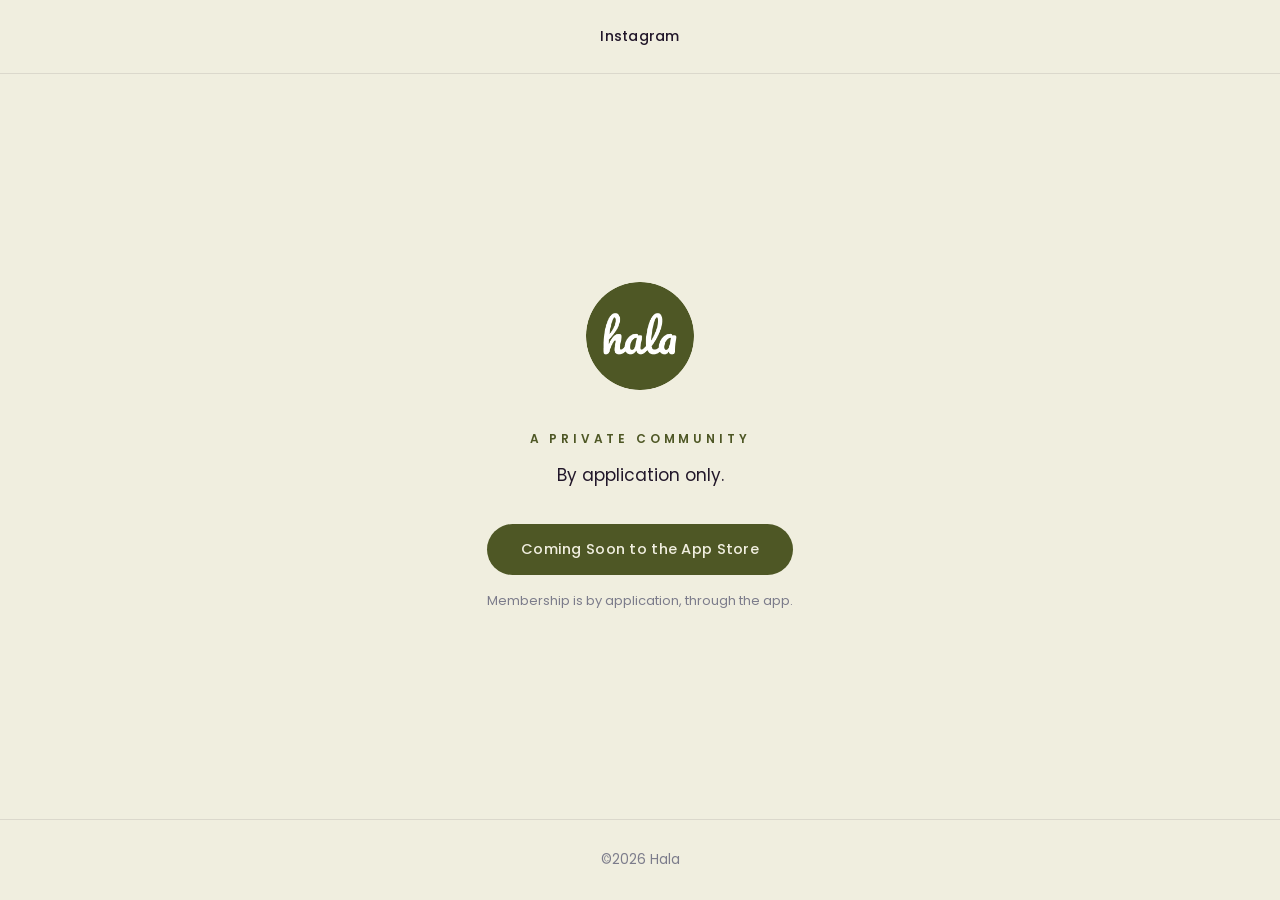
==== index.html @ a0717413 "Hala marketing site — Raya-style single page in the house design Co-Authored-By: Claude Fable 5 <nor" ====
<!doctype html>
<html lang="en">
<head>
  <meta charset="utf-8" />
  <meta name="viewport" content="width=device-width, initial-scale=1" />
  <title>Hala — A Private Community</title>
  <meta name="description" content="Hala is a private, members-only community. Membership is by application only." />
  <link rel="icon" type="image/png" href="logo.png" />
  <link rel="apple-touch-icon" href="logo.png" />
  <meta property="og:title" content="Hala — A Private Community" />
  <meta property="og:description" content="A private, members-only community. By application only." />
  <meta property="og:image" content="https://halatheapp.com/logo.png" />
  <link rel="preconnect" href="https://fonts.googleapis.com" />
  <link rel="preconnect" href="https://fonts.gstatic.com" crossorigin />
  <link href="https://fonts.googleapis.com/css2?family=Poppins:wght@400;500;600&display=swap" rel="stylesheet" />
  <style>
    :root {
      --cream: #F0EEDF;
      --ink: #22172A;
      --olive: #4E5725;
      --muted: #7C7C8B;
      --hairline: rgba(34, 23, 42, 0.10);
    }
    * { margin: 0; padding: 0; box-sizing: border-box; }
    html, body { height: 100%; }
    body {
      font-family: 'Poppins', system-ui, -apple-system, sans-serif;
      background: var(--cream);
      color: var(--ink);
      display: flex;
      flex-direction: column;
      min-height: 100vh;
      -webkit-font-smoothing: antialiased;
    }
    a { color: inherit; text-decoration: none; }

    nav {
      display: flex;
      justify-content: center;
      gap: 44px;
      padding: 26px 24px;
      border-bottom: 1px solid var(--hairline);
    }
    nav a {
      font-size: 14px;
      font-weight: 500;
      letter-spacing: 0.02em;
      color: var(--ink);
      transition: color 0.2s ease;
    }
    nav a:hover { color: var(--olive); }

    main {
      flex: 1;
      display: flex;
      flex-direction: column;
      align-items: center;
      justify-content: center;
      text-align: center;
      padding: 64px 24px;
    }
    .logo {
      width: 108px;
      height: 108px;
      border-radius: 50%;
    }
    .overline {
      margin-top: 40px;
      font-size: 12px;
      font-weight: 600;
      letter-spacing: 0.32em;
      text-transform: uppercase;
      color: var(--olive);
    }
    .line {
      margin-top: 14px;
      font-size: 17px;
      font-weight: 400;
      color: var(--ink);
    }
    .pill {
      display: inline-block;
      margin-top: 36px;
      padding: 15px 34px;
      border-radius: 999px;
      background: var(--olive);
      color: var(--cream);
      font-size: 14.5px;
      font-weight: 500;
      letter-spacing: 0.02em;
    }
    .note {
      margin-top: 16px;
      font-size: 13px;
      color: var(--muted);
    }

    footer {
      border-top: 1px solid var(--hairline);
      padding: 30px 24px;
      display: flex;
      justify-content: center;
      gap: 44px;
      font-size: 13.5px;
      color: var(--muted);
    }
    footer a { color: var(--muted); transition: color 0.2s ease; }
    footer a:hover { color: var(--olive); }

    @media (max-width: 480px) {
      nav, footer { gap: 28px; }
      .logo { width: 92px; height: 92px; }
      .line { font-size: 16px; }
    }
  </style>
</head>
<body>
  <nav>
    <a href="https://instagram.com/halatheapp" target="_blank" rel="noopener">Instagram</a>
  </nav>

  <main>
    <img class="logo" src="logo.png" alt="Hala" width="108" height="108" />
    <p class="overline">A Private Community</p>
    <p class="line">By application only.</p>
    <span class="pill">Coming Soon to the App&nbsp;Store</span>
    <p class="note">Membership is by application, through the app.</p>
  </main>

  <footer>
    <span>&copy;2026 Hala</span>
  </footer>
</body>
</html>
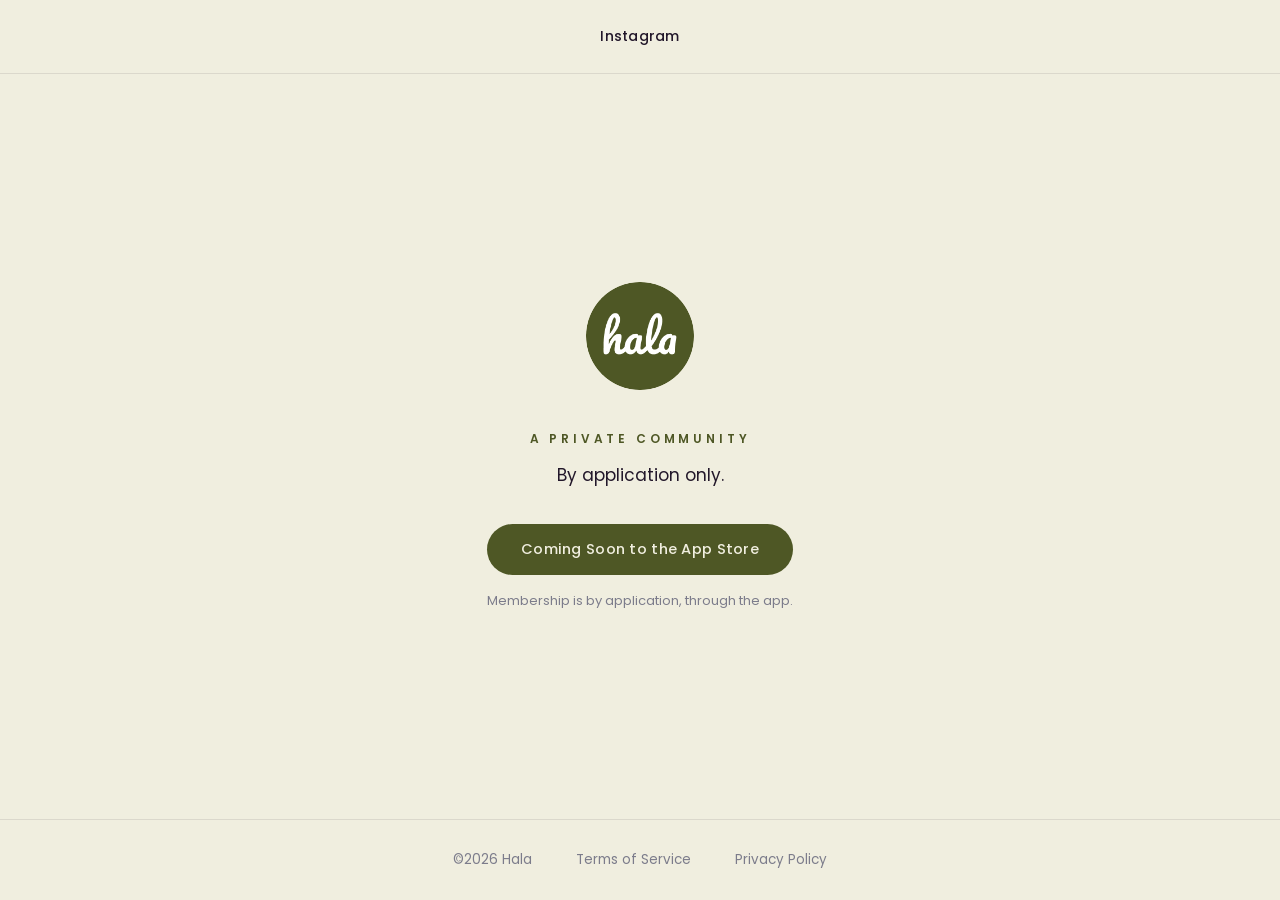
==== commit d0ae2915: "Publish Terms of Service and Privacy Policy pages Both include the AI sections (human committee deci" ====
--- a/index.html
+++ b/index.html
@@ -129,6 +129,8 @@
 
   <footer>
     <span>&copy;2026 Hala</span>
+    <a href="/terms.html">Terms of Service</a>
+    <a href="/privacy.html">Privacy Policy</a>
   </footer>
 </body>
 </html>
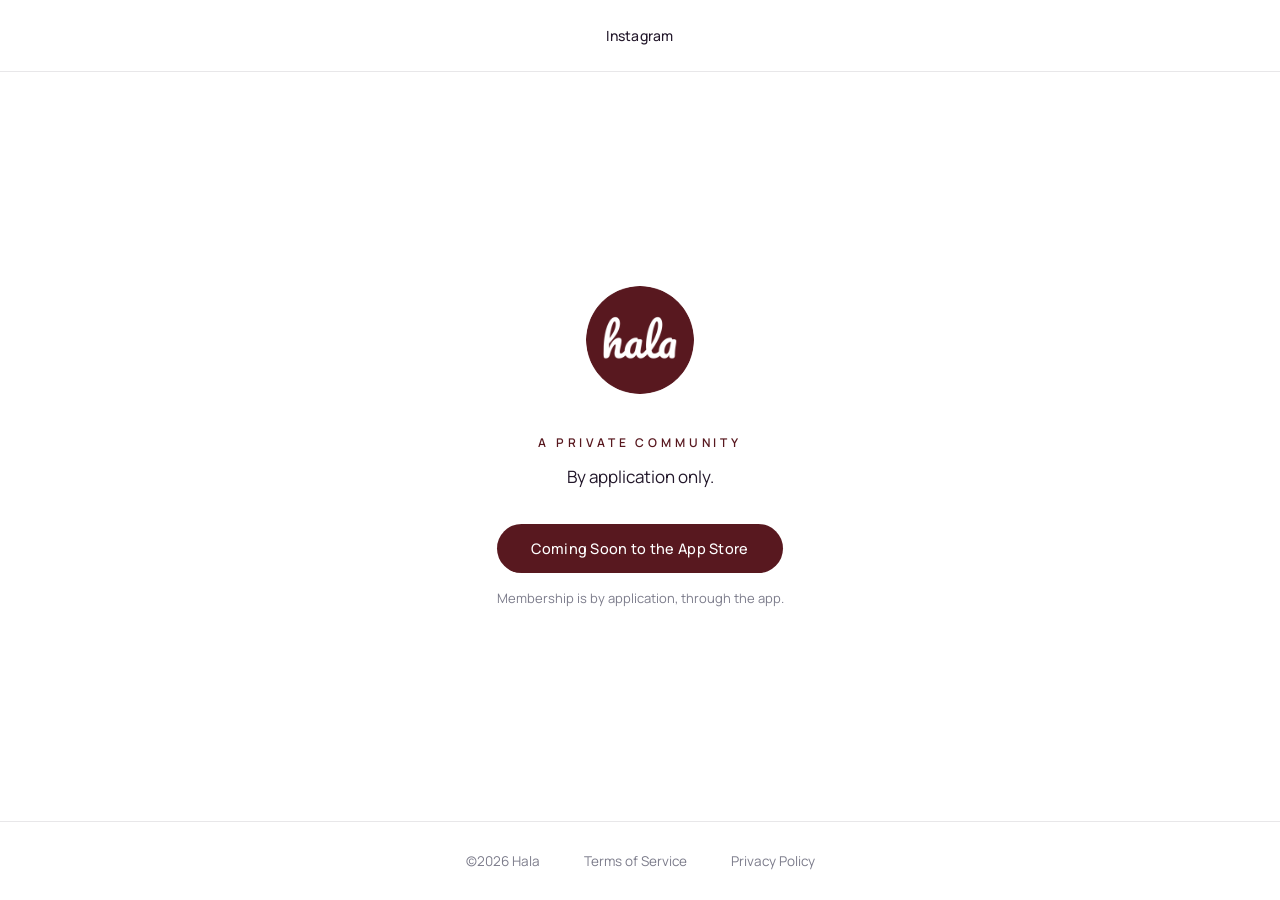
==== commit d4e055de: "Rebrand: wine + white palette, Manrope, new logo (site + dashboard) Co-Authored-By: Claude Fable 5 <" ====
--- a/index.html
+++ b/index.html
@@ -12,19 +12,19 @@
   <meta property="og:image" content="https://halatheapp.com/logo.png" />
   <link rel="preconnect" href="https://fonts.googleapis.com" />
   <link rel="preconnect" href="https://fonts.gstatic.com" crossorigin />
-  <link href="https://fonts.googleapis.com/css2?family=Poppins:wght@400;500;600&display=swap" rel="stylesheet" />
+  <link href="https://fonts.googleapis.com/css2?family=Manrope:wght@400;500;600;700&display=swap" rel="stylesheet" />
   <style>
     :root {
-      --cream: #F0EEDF;
+      --cream: #FFFFFF;
       --ink: #22172A;
-      --olive: #4E5725;
+      --olive: #58181F;
       --muted: #7C7C8B;
       --hairline: rgba(34, 23, 42, 0.10);
     }
     * { margin: 0; padding: 0; box-sizing: border-box; }
     html, body { height: 100%; }
     body {
-      font-family: 'Poppins', system-ui, -apple-system, sans-serif;
+      font-family: 'Manrope', system-ui, -apple-system, sans-serif;
       background: var(--cream);
       color: var(--ink);
       display: flex;
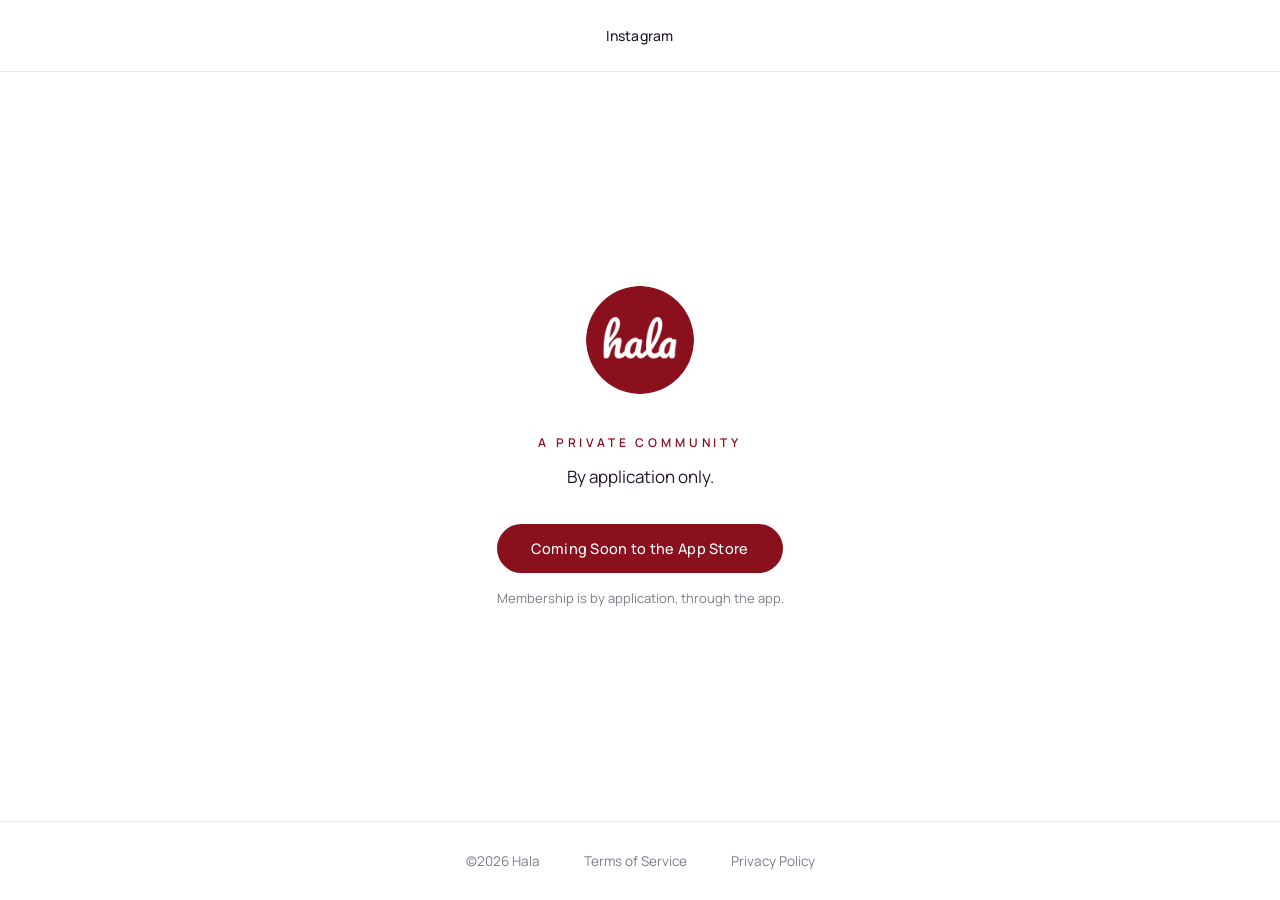
==== commit a190272c: "Lighter wine #8A101E across site, dashboard, logo Co-Authored-By: Claude Fable 5 <noreply@anthropic." ====
--- a/index.html
+++ b/index.html
@@ -5,11 +5,11 @@
   <meta name="viewport" content="width=device-width, initial-scale=1" />
   <title>Hala — A Private Community</title>
   <meta name="description" content="Hala is a private, members-only community. Membership is by application only." />
-  <link rel="icon" type="image/png" href="logo.png" />
-  <link rel="apple-touch-icon" href="logo.png" />
+  <link rel="icon" type="image/png" href="logo.png?v=4" />
+  <link rel="apple-touch-icon" href="logo.png?v=4" />
   <meta property="og:title" content="Hala — A Private Community" />
   <meta property="og:description" content="A private, members-only community. By application only." />
-  <meta property="og:image" content="https://halatheapp.com/logo.png" />
+  <meta property="og:image" content="https://halatheapp.com/logo.png?v=4" />
   <link rel="preconnect" href="https://fonts.googleapis.com" />
   <link rel="preconnect" href="https://fonts.gstatic.com" crossorigin />
   <link href="https://fonts.googleapis.com/css2?family=Manrope:wght@400;500;600;700&display=swap" rel="stylesheet" />
@@ -17,7 +17,7 @@
     :root {
       --cream: #FFFFFF;
       --ink: #22172A;
-      --olive: #58181F;
+      --olive: #8A101E;
       --muted: #7C7C8B;
       --hairline: rgba(34, 23, 42, 0.10);
     }
@@ -120,7 +120,7 @@
   </nav>
 
   <main>
-    <img class="logo" src="logo.png" alt="Hala" width="108" height="108" />
+    <img class="logo" src="logo.png?v=4" alt="Hala" width="108" height="108" />
     <p class="overline">A Private Community</p>
     <p class="line">By application only.</p>
     <span class="pill">Coming Soon to the App&nbsp;Store</span>
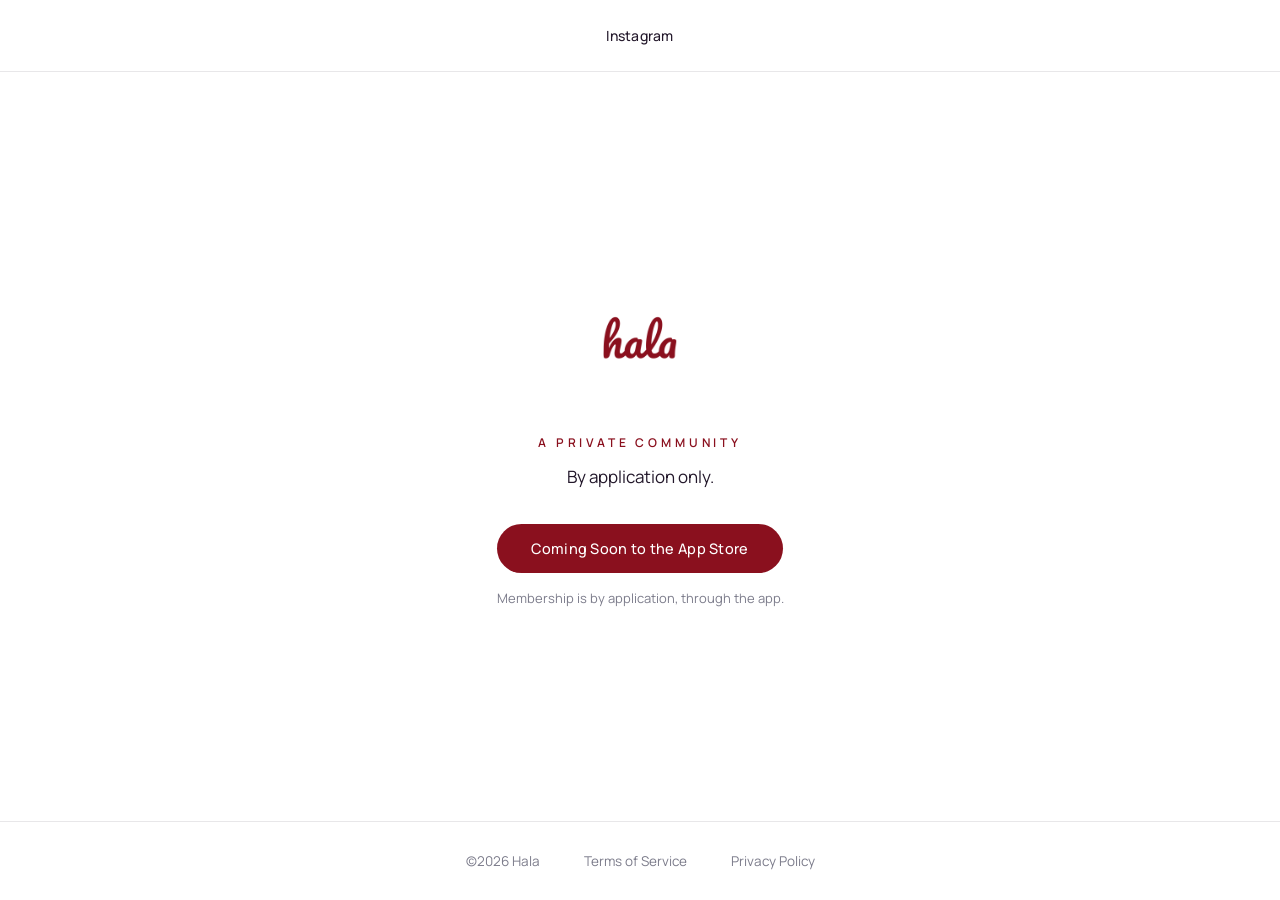
==== commit 2ea05fbb: "Logo inverted: white mark, wine wordmark Co-Authored-By: Claude Fable 5 <noreply@anthropic.com>" ====
--- a/index.html
+++ b/index.html
@@ -5,11 +5,11 @@
   <meta name="viewport" content="width=device-width, initial-scale=1" />
   <title>Hala — A Private Community</title>
   <meta name="description" content="Hala is a private, members-only community. Membership is by application only." />
-  <link rel="icon" type="image/png" href="logo.png?v=4" />
-  <link rel="apple-touch-icon" href="logo.png?v=4" />
+  <link rel="icon" type="image/png" href="logo.png?v=5" />
+  <link rel="apple-touch-icon" href="logo.png?v=5" />
   <meta property="og:title" content="Hala — A Private Community" />
   <meta property="og:description" content="A private, members-only community. By application only." />
-  <meta property="og:image" content="https://halatheapp.com/logo.png?v=4" />
+  <meta property="og:image" content="https://halatheapp.com/logo.png?v=5" />
   <link rel="preconnect" href="https://fonts.googleapis.com" />
   <link rel="preconnect" href="https://fonts.gstatic.com" crossorigin />
   <link href="https://fonts.googleapis.com/css2?family=Manrope:wght@400;500;600;700&display=swap" rel="stylesheet" />
@@ -120,7 +120,7 @@
   </nav>
 
   <main>
-    <img class="logo" src="logo.png?v=4" alt="Hala" width="108" height="108" />
+    <img class="logo" src="logo.png?v=5" alt="Hala" width="108" height="108" />
     <p class="overline">A Private Community</p>
     <p class="line">By application only.</p>
     <span class="pill">Coming Soon to the App&nbsp;Store</span>
